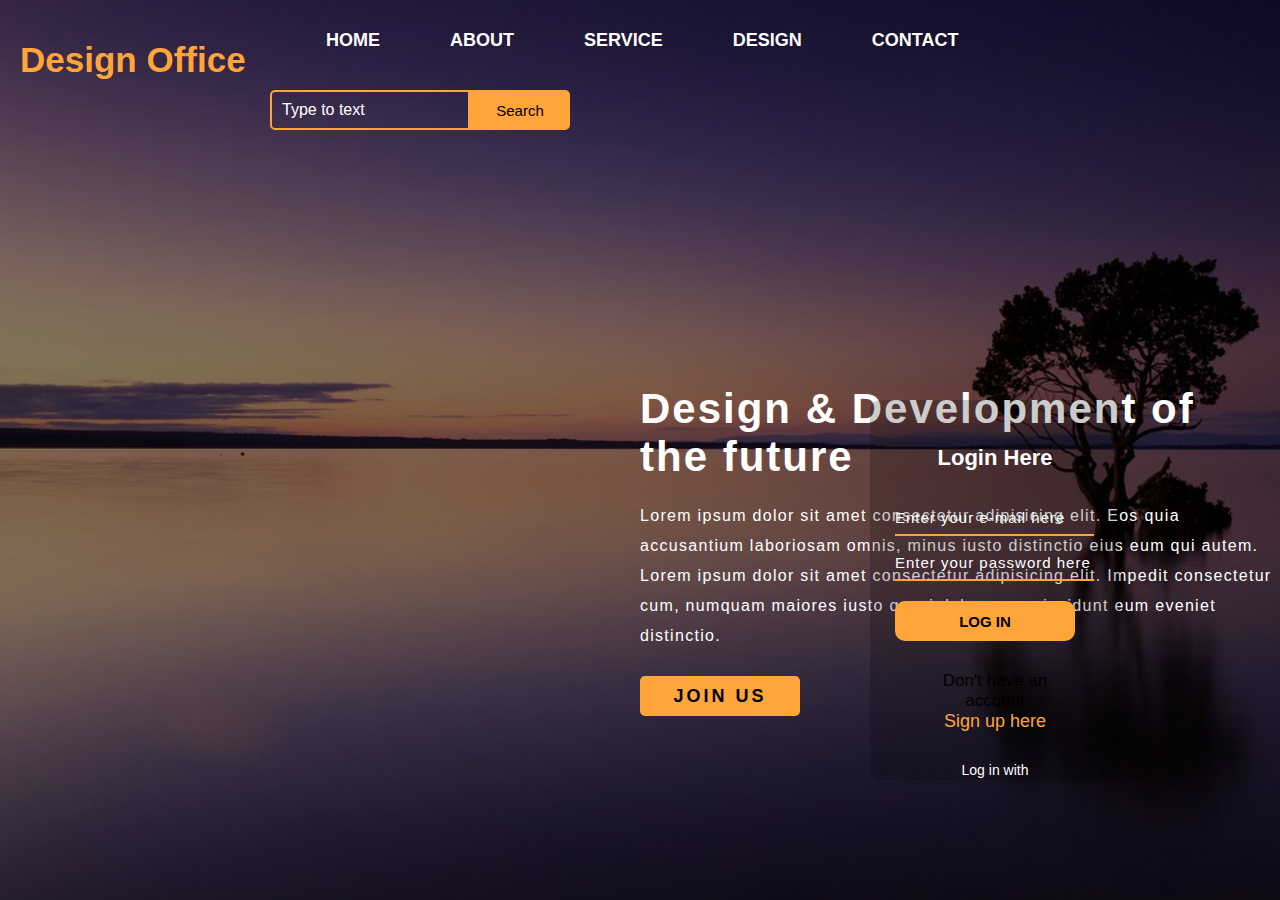
==== index.html @ af8a486b "kolejna przykładowa strona" ====
<!DOCTYPE html>
<html lang="en">
<head>
    <meta charset="UTF-8">
    <meta name="viewport" content="width=device-width, initial-scale=1.0">
    <link rel="stylesheet" type="text/css" href="style.css">
    <title>Design Office</title>
</head>
<body>
    <div class="main">
        <div class="navbar">
            <div class="icon">
                <h2 class="logo">Design Office</h2>
            </div>

            <div class="menu">
                <ul>
                    <li><a href="#">HOME</a></li>
                    <li><a href="#">ABOUT</a></li>
                    <li><a href="#">SERVICE</a></li>
                    <li><a href="#">DESIGN</a></li>
                    <li><a href="#">CONTACT</a></li>
                    </ul>
            </div>

            <div class="search">
                <input type="text" class="srch" placeholder="Type to text">
                <button class="btn"><a href="#">Search</a></button>
            </div>
            
        </div>

            <div class="container">
                    <div class="row">
                    <div class="first">
                    <h1>Design & Development of the future</h1>
                    <p class="par">Lorem ipsum dolor sit amet consectetur adipisicing elit. Eos quia accusantium laboriosam omnis, minus iusto distinctio eius eum qui autem. Lorem ipsum dolor sit amet consectetur adipisicing elit. Impedit consectetur cum, numquam maiores iusto quasi doloremque incidunt eum eveniet distinctio.</p>

                    <button class="contact"><a href="#">JOIN US</a></button>
                    </div>
                </div>
                    <div class="row">
                    <div class="form">
                    <h2>Login Here</h2>
                    <input type="email" class="email" placeholder="Enter your e-mail here">
                    <input type="password" class="password" placeholder="Enter your password here">
                    <button class="btnn"><a href="#">Log in</a></button>
                    
                    <p class="link">Don't have an account <br> <a href="#">Sign up here</a></p>
                    <p class="liw">Log in with</p>
                    </div>
                    </div>
                </div>
            </div>
    </div>
</body>
</html>
---- style.css ----
*{
    margin:0;
    padding: 0;
    box-sizing: border-box;

}

body{
    height: 100%;
    width: auto;
}

.main{
  background: linear-gradient(rgba(0,0,0,0.5)50%, rgba(0,0,0,0.5)50%), url(photos/sunset-1373171_1280.jpg);
    background-position: center;
    background-size: cover; 
    height:fit-content;  
    height: 100vh;
}
.navbar{
    width: auto;
    height: 75px;
    margin:auto;
}

.icon{
    width: 20%;
    float:left;
    height:70px;
}

.logo{
    color:rgba(255,165,58);
    font-size:35px;
    font-family: Arial;
    padding-left: 20px;
    float:left;
    padding-top: 10px;
    margin-top:30px;
    
}

.menu{
    width: 500px;
    float:left;
    height: 70px;
}

ul{
    float:left;
    display:flex;
    justify-content: center;
    align-items: center;
}

ul li{
    list-style: none;
    margin-left:70px;
    margin-top: 30px;
    font-size: 18px;
}

ul li a{
    text-decoration: none;
    color:rgba(255,255,255);
    font-family: Arial;
    font-weight: bold;
    transition: 0.2s ease-in-out;
}

ul li a:hover{
    color:rgba(255,165,58);

}

.search{
    width: 330px;
    float:left;
    margin-left: 270px;

}

.srch{
    width: 200px;
    height: 40px;
    font-family: Arial;
    background: transparent;
    border: 2px solid rgba(255,165,58);
    margin-top:20px;
    color: rgba(255,255,255);
    font-size:16px;
    float:left;
    padding: 10px;
    border-bottom-left-radius: 5px;
    border-top-left-radius: 5px;
    
}
.srch:focus{
    outline:none;
}
.btn{
    width: 100px;
    height: 40px;
    background: rgba(255,165,58);
    border: none;
    margin-top:20px;
    color:#000;
    font-size: 15px;
    border-bottom-right-radius: 5px;
    border-top-right-radius: 5px;
    cursor: pointer;
    
}
.btn a{
    color:#000;
    font-family:Arial;
    font-size: 15px;
    text-decoration: none;

}

.btn:focus{
    outline:none;
}

.container{
    margin: 0 auto;
    display: flex;
}
.container .row{
    display: inline;
    flex-wrap: wrap;
    
}
.container .first{
    margin-left:20px;
    color: #fff;
    position:absolute;
    float:left;
    margin-top: 290px;
}


.first h1{
    font-family:Arial;
    font-size: 42px;
    margin-left:0;
    padding:20px;
    letter-spacing: 2px;;
}
.first .par{
    padding-left: 20px;
    padding-bottom: 25px;
    font-family: Arial;
    letter-spacing: 1.3px;
    line-height: 30px;
}

.first .contact{
    width: 160px;
    height: 40px;
    background-color: rgba(255,165,58);
    margin-bottom: 10px;
    margin-left: 20px;
    font-size:18px;
    border:none;
    border-radius: 5px;
    cursor:pointer;
    font-weight: bold;

}

.first .contact a{
    text-decoration: none;
    font-family: Arial;
    font-size: 18px;
    letter-spacing: 3px;
    color:#000;
}

.container .form{
    width: 250px;
    height: 380px;
    background: linear-gradient(to top, rgba(0,0,0,0.2)50%,rgba(0,0,0,0.2)50%);
    bottom:120px;
    right:160px;
    border-radius: 10px;
    padding:25px;
    position:absolute;
    box-sizing: border-box;
}

.form h2{
    font-family: Arial, Helvetica, sans-serif;
    text-align: center;
    color:#fff;
    font-size: 22px;
    margin-top: auto;
    padding:20px;

}

.form input{
    height: 35px;
    background: transparent;
    border: 2px solid rgba(255,165,58);
    border-top: none;
    border-right: none;
    border-left:none;
    font-size:15px;
    color:#fff;
    letter-spacing: 1px;
    font-family: Arial;
    margin-top:10px;  
}

.form input:focus{
    outline:none;
}

::placeholder{
    color:#fff;
    font-family: Arial;
}

.btnn{
    height: 40px;
    background: rgba(255,165,58);
    border:none;
    margin-top:20px;
    font-size: 18px;
    font-weight: bold;;
    border-radius:10px;
    cursor: pointer;
    width: 180px;
    align-items: center;
}

.btnn a{
    color:#000;
    font-family:Arial;
    font-size: 15px;
    text-decoration: none;
    text-transform: uppercase;
    
}

.form .link{
    font-family: Arial;
    font-size:17px;
    text-align: center;
    padding: 20px;
    margin:10px;
}

.form .link a{
    text-decoration: none;
    text-align: center;
    font-family: Arial;
    font-size:18px;
    color:rgba(255,165,58);
    cursor:pointer;
    top:10px;
}

.btn a:hover, .contact a:hover, .btnn a:hover, .link a:hover{
    color:#fff;
    transition: 0.2s ease-in-out;
}

.form .liw{
    text-decoration: none;
    text-align: center;
    font-family: Arial;
    font-size:14px;
    color:#fff;
    margin-top:10px;

}
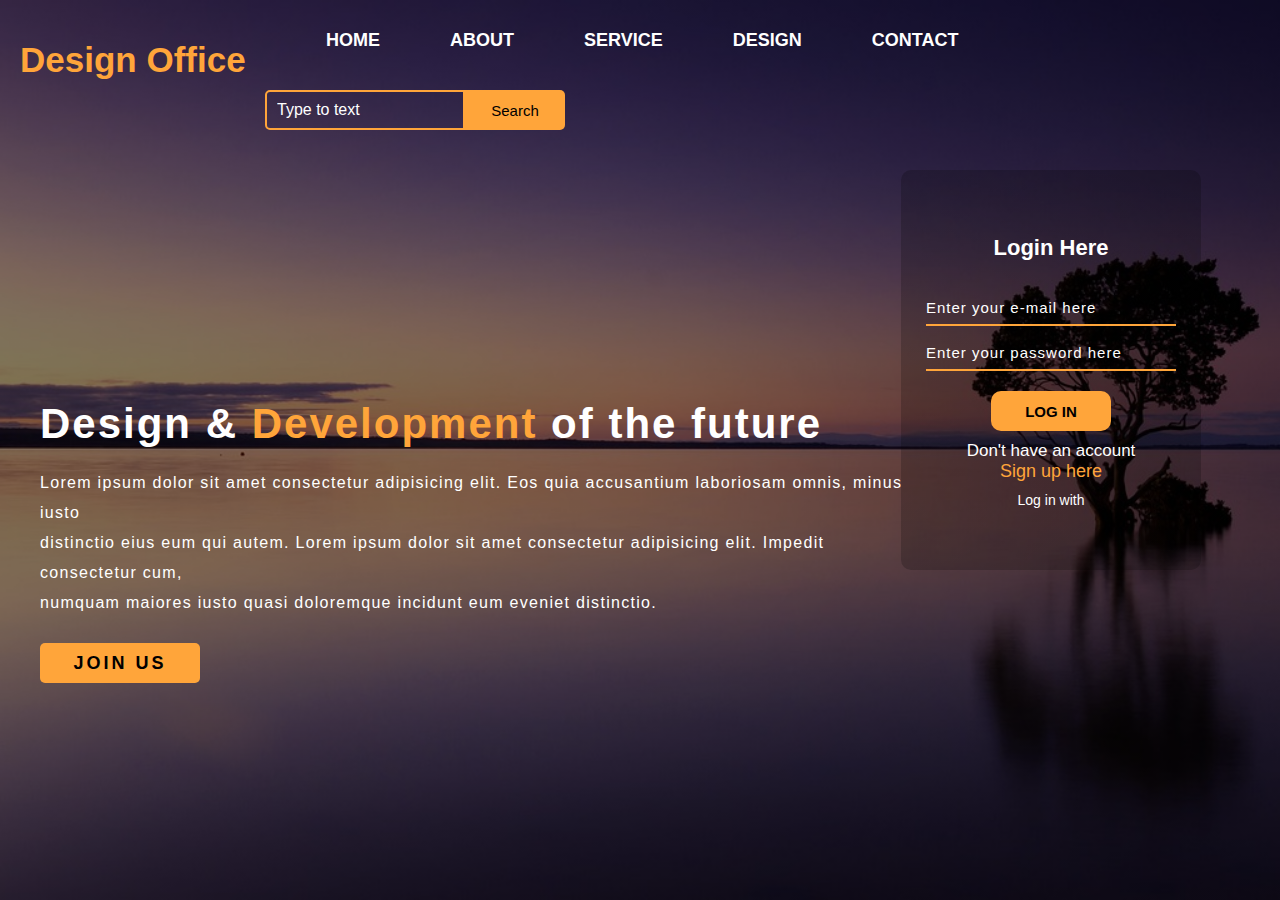
==== commit 47b7f08b: "poprawki flexa" ====
--- a/index.html
+++ b/index.html
@@ -7,7 +7,6 @@
     <title>Design Office</title>
 </head>
 <body>
-    <div class="main">
         <div class="navbar">
             <div class="icon">
                 <h2 class="logo">Design Office</h2>
@@ -31,28 +30,23 @@
         </div>
 
             <div class="container">
-                    <div class="row">
                     <div class="first">
-                    <h1>Design & Development of the future</h1>
-                    <p class="par">Lorem ipsum dolor sit amet consectetur adipisicing elit. Eos quia accusantium laboriosam omnis, minus iusto distinctio eius eum qui autem. Lorem ipsum dolor sit amet consectetur adipisicing elit. Impedit consectetur cum, numquam maiores iusto quasi doloremque incidunt eum eveniet distinctio.</p>
-
-                    <button class="contact"><a href="#">JOIN US</a></button>
+                        <h1>Design & <span>Development</span> of the future</h1>
+                        <p class="par">Lorem ipsum dolor sit amet consectetur adipisicing elit. Eos quia accusantium laboriosam omnis, minus iusto <br> distinctio eius eum qui autem. Lorem ipsum dolor sit amet consectetur adipisicing elit. Impedit consectetur cum, <br>numquam maiores iusto quasi doloremque incidunt eum eveniet distinctio.</p>
+                        <button class="contact"><a href="#">JOIN US</a></button>
                     </div>
-                </div>
-                    <div class="row">
+            
                     <div class="form">
-                    <h2>Login Here</h2>
-                    <input type="email" class="email" placeholder="Enter your e-mail here">
-                    <input type="password" class="password" placeholder="Enter your password here">
-                    <button class="btnn"><a href="#">Log in</a></button>
-                    
-                    <p class="link">Don't have an account <br> <a href="#">Sign up here</a></p>
-                    <p class="liw">Log in with</p>
+                        <h2>Login Here</h2>
+                        <input type="email" class="email" placeholder="Enter your e-mail here">
+                        <input type="password" class="password" placeholder="Enter your password here">
+                            <div class="btnn-center">
+                            <button class="btnn"><a href="#">Log in</a></button>
+                            </div>
+                        <p class="link">Don't have an account <br> <a href="#">Sign up here</a></p>
+                        <p class="liw">Log in with</p>
                     </div>
-                    </div>
-                </div>
             </div>
-    </div>
 </body>
 </html>
 
--- a/style.css
+++ b/style.css
@@ -6,16 +6,11 @@
 }
 
 body{
-    height: 100%;
     width: auto;
-}
-
-.main{
-  background: linear-gradient(rgba(0,0,0,0.5)50%, rgba(0,0,0,0.5)50%), url(photos/sunset-1373171_1280.jpg);
+    height: 100vh;
+    background: linear-gradient(rgba(0,0,0,0.5)50%, rgba(0,0,0,0.5)50%), url(photos/sunset-1373171_1280.jpg);
     background-position: center;
     background-size: cover; 
-    height:fit-content;  
-    height: 100vh;
 }
 .navbar{
     width: auto;
@@ -74,9 +69,9 @@
 }
 
 .search{
-    width: 330px;
-    float:left;
-    margin-left: 270px;
+    width: 300px;
+    float:left;
+    margin-left: 265px;
 
 }
 
@@ -125,28 +120,30 @@
 
 .container{
     margin: 0 auto;
+    width: 100%;
     display: flex;
-}
-.container .row{
-    display: inline;
-    flex-wrap: wrap;
-    
-}
+    flex-direction: row;
+    justify-content:flex-start;
+}
+    
 .container .first{
     margin-left:20px;
     color: #fff;
-    position:absolute;
-    float:left;
-    margin-top: 290px;
-}
-
-
+    margin-top: 50px;
+    width: 70%;
+    position: relative;
+    top: 200px;
+}
+.first span{
+    color: rgba(255,165,58);
+}
 .first h1{
     font-family:Arial;
     font-size: 42px;
     margin-left:0;
     padding:20px;
-    letter-spacing: 2px;;
+    letter-spacing: 2px;
+
 }
 .first .par{
     padding-left: 20px;
@@ -178,24 +175,26 @@
     color:#000;
 }
 
-.container .form{
-    width: 250px;
-    height: 380px;
-    background: linear-gradient(to top, rgba(0,0,0,0.2)50%,rgba(0,0,0,0.2)50%);
-    bottom:120px;
-    right:160px;
+.form{
+    display: flex;
+    flex-direction: column;
+    width: 300px;
+    height: 400px;
+    background: linear-gradient(to top, rgba(0,0,0,0.2)50%,rgba(0,0,0,0.2)50%); 
     border-radius: 10px;
     padding:25px;
-    position:absolute;
-    box-sizing: border-box;
-}
+    position: relative;
+    top: 40px;
+    left: -15px;
+
+} 
 
 .form h2{
     font-family: Arial, Helvetica, sans-serif;
     text-align: center;
     color:#fff;
     font-size: 22px;
-    margin-top: auto;
+    margin-top: 20px;
     padding:20px;
 
 }
@@ -222,7 +221,10 @@
     color:#fff;
     font-family: Arial;
 }
-
+.btnn-center{
+    display: flex;
+    justify-content: center;
+}
 .btnn{
     height: 40px;
     background: rgba(255,165,58);
@@ -232,8 +234,8 @@
     font-weight: bold;;
     border-radius:10px;
     cursor: pointer;
-    width: 180px;
-    align-items: center;
+    width: 120px;
+    
 }
 
 .btnn a{
@@ -249,8 +251,8 @@
     font-family: Arial;
     font-size:17px;
     text-align: center;
-    padding: 20px;
-    margin:10px;
+    margin-top:10px;
+    color:#fff;
 }
 
 .form .link a{
